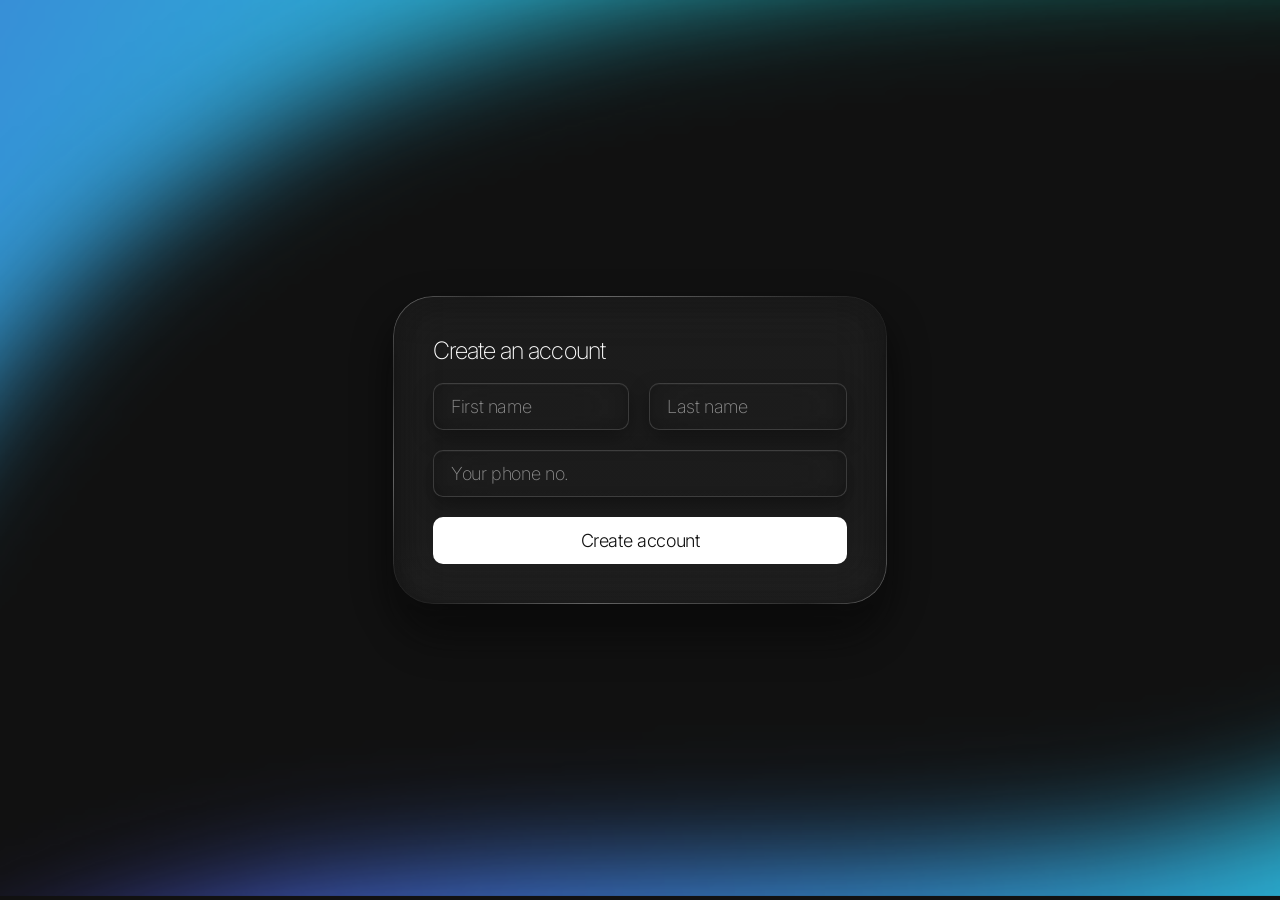
==== dashboard/login.html @ e7274708 "Added dashboard fe" ====
<!DOCTYPE html>
<html lang="en">
<head>
  <meta charset="UTF-8" />
  <meta name="viewport" content="width=device-width, initial-scale=1.0"/>
  <title>Emergency Contact</title>
  <link href="https://fonts.googleapis.com/css2?family=Inter" rel="stylesheet"/>
  <style>
    *, *::before, *::after { box-sizing: border-box; margin: 0; padding: 0;       font-family: 'Inter', sans-serif; font-weight: 200;}

    /* Introduction */
    body {
      display: flex;
      justify-content: center;
      align-items: center;
      width: 100vw;
      height: 100vh;
      background: url(Background.png) center / cover no-repeat;
      font-family: 'Inter', sans-serif;
      overflow: hidden;
    }

    .card {
      display: flex;
      position: relative;
      width: 494px;
      height: 308px;
      box-sizing: border-box;
      background:
        linear-gradient(0deg, rgba(131, 131, 131, 0.199) -79.46%, rgba(112, 112, 112, 0.12) 20.54%),
        linear-gradient(180deg, rgba(0, 0, 0, 0.01) 79.46%, rgba(255, 255, 255, 0.04) 179.46%);
      box-shadow:
        0 18px 40px rgba(0, 0, 0, 0.45),
        inset 0 1px 0 rgba(255, 255, 255, 0.035),
        inset 0 -8px 24px rgba(0, 0, 0, 0.18);
      backdrop-filter: blur(28px);
      border-radius: 40px;
      transform-style: preserve-3d;
      will-change: transform, box-shadow;
      z-index: 4;
    }

    .card::before {
      content: '';
      position: absolute;
      inset: 0;
      border-radius: 40px;
      padding: clamp(0.6px, 0.15vw, 1px);
      background:
        linear-gradient(0deg, rgba(0, 0, 0, 0.15) 0%, rgba(0, 0, 0, 0.15) 100%),
        linear-gradient(135deg, rgba(255, 255, 255, 0.4) 0%, transparent 10%),
        linear-gradient(315deg, rgba(255, 255, 255, 0.4) 0%, transparent 10%),
        linear-gradient(90deg, transparent 0%, rgba(255, 255, 255, 0.4) 40%, transparent 100%),
        linear-gradient(0deg, transparent 0%, rgba(255, 255, 255, 0.4) 40%, transparent 100%);
      -webkit-mask:
        linear-gradient(#fff 0 0) content-box,
        linear-gradient(#fff 0 0);
      -webkit-mask-composite: xor;
      mask:
        linear-gradient(#fff 0 0) content-box,
        linear-gradient(#fff 0 0);
      mask-composite: exclude;
      pointer-events: none;
      z-index: 1;
    }

    .card::after {
      content: '';
      position: absolute;
      left: 6px;
      right: 6px;
      bottom: -6px;
      top: 6px;
      border-radius: 40px;
      background: transparent;
      box-shadow: 0 22px 38px rgba(10, 10, 10, 0.42);
      filter: blur(6px);
      transform: translateY(6px) scale(0.995);
      z-index: 0;
      pointer-events: none;
    }

    .card-title {
      position: absolute;
      width: 340px;
      left: calc(50% - 340px/2 - 37px);
      top: 40px;
      font-weight: 200;
      font-size: 24px;
      line-height: 29px;
      letter-spacing: -0.04em;
      color: #FFFFFF;
      white-space: nowrap;
      z-index: 2;
    }

    /* Entry fields container */
    .entry-fields {
      position: absolute;
      width: 414px;
      height: 114px;
      left: 40px;
      top: 87px;
      z-index: 2;
    }

    /* Shared input style */
    .input-field {
      position: absolute;
      height: 47px;
      background:
        linear-gradient(0deg, rgba(0, 0, 0, 0) -79.46%, rgba(0, 0, 0, 0.12) 20.54%),
        linear-gradient(180deg, rgba(0, 0, 0, 0.01) 79.46%, rgba(255, 255, 255, 0.04) 179.46%);
      border-radius: 10px;
      outline: none;
      font-family: 'Inter', sans-serif;
      font-weight: 200;
      font-size: 18px;
      line-height: 22px;
      letter-spacing: -0.02em;
      color: rgba(255,255,255,0.8);
      padding: 17px 17px;
      backdrop-filter: blur(28px);
      box-shadow:
        0 8px 20px rgba(0, 0, 0, 0.35),
        inset 0 1px 0 rgba(255, 255, 255, 0.035),
        inset 0 -4px 12px rgba(0, 0, 0, 0.12);
      border: 1px solid rgba(255, 255, 255, 0.15);
      transition: all 0.3s ease;
      transform-style: preserve-3d;
    }

    .input-field::placeholder {
      color: rgba(255,255,255,0.5);
    }

    .input-field:focus {
      outline: none;
      background:
        linear-gradient(0deg, rgba(0, 0, 0, 0) -79.46%, rgba(0, 0, 0, 0.15) 20.54%),
        linear-gradient(180deg, rgba(0, 0, 0, 0.01) 79.46%, rgba(255, 255, 255, 0.05) 179.46%);
      border: 1px solid rgba(255, 255, 255, 0.25);
      box-shadow:
        0 8px 20px rgba(0, 0, 0, 0.35),
        inset 0 1px 0 rgba(255, 255, 255, 0.04),
        inset 0 -4px 12px rgba(0, 0, 0, 0.15);
    }

    /* First name */
    .first-name {
      width: 196px;
      left: 0;
      top: 0;
    }

    /* Last name */
    .last-name {
      width: 198px;
      left: 216px; /* 969 - 753 */
      top: 0;
    }

    /* Phone */
    .phone-no {
      width: 414px;
      left: 0;
      top: 67px; /* 540 - 473 */
    }

    /* Create account button */
    .btn-create {
      position: absolute;
      display: flex;
      flex-direction: row;
      justify-content: center;
      align-items: center;
      gap: 10px;
      width: 414px;
      height: 47px;
      left: 40px;
      top: 221px;
      background: #FFFFFF;
      border-radius: 10px;
      border: none;
      cursor: pointer;
      font-family: 'Inter', sans-serif;
      font-weight: 300;
      font-size: 18px;
      line-height: 22px;
      letter-spacing: -0.02em;
      color: #111111;
      transition: opacity 0.2s;
      z-index: 2;
    }

    .btn-create:hover { opacity: 0.85; }
  </style>
</head>
<body>

  <div class="card">
    <span class="card-title">Create an account</span>

    <div class="entry-fields">
      <input class="input-field first-name" type="text" placeholder="First name" />
      <input class="input-field last-name"  type="text" placeholder="Last name" />
      <input class="input-field phone-no"   type="tel"  placeholder="Your phone no." />
    </div>

    <button class="btn-create" onclick="window.location.href='emergency contact.html'">Create account</button>
  </div>

</body>
</html>
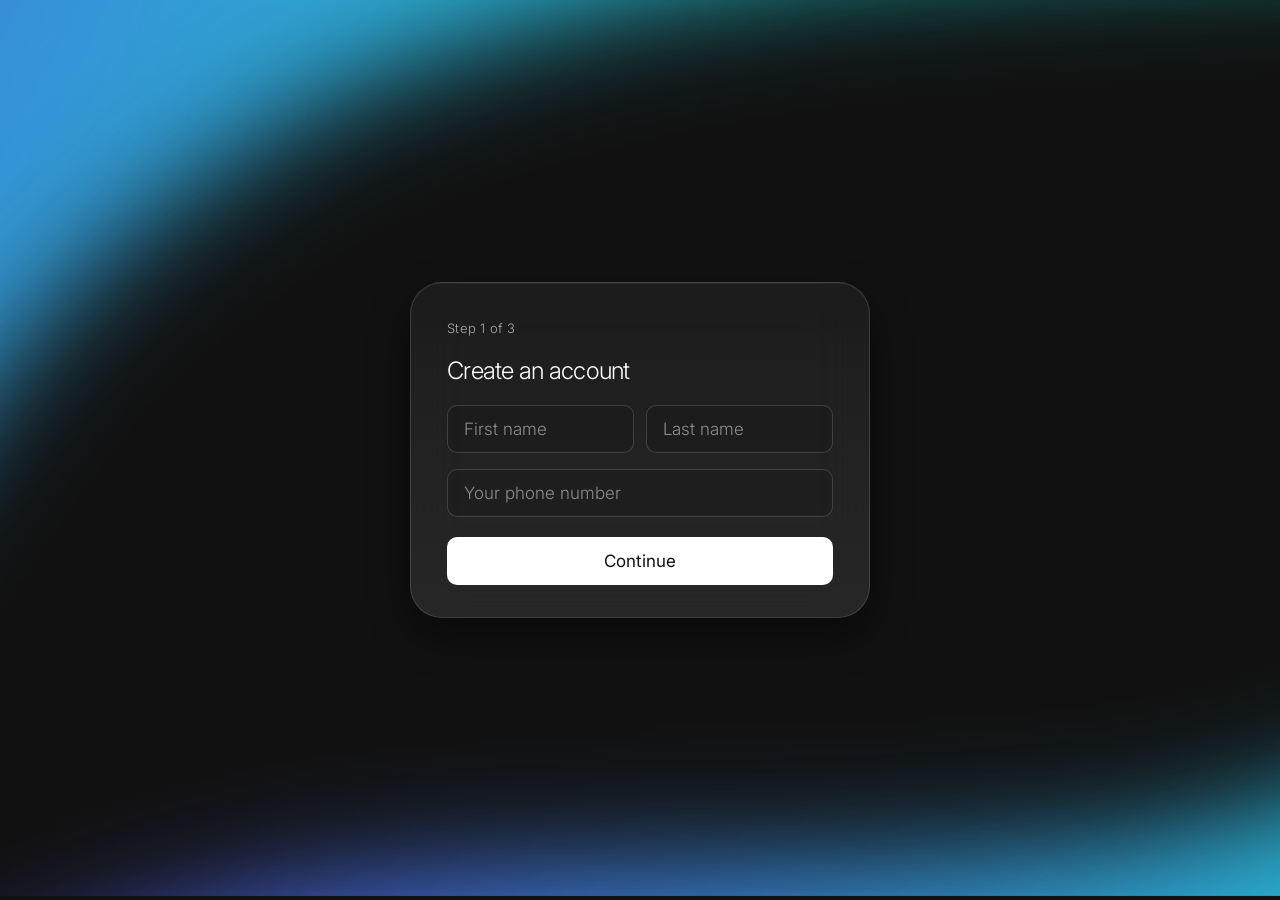
==== commit c3377c1f: "Refactor into one server with a guided camera/simulator flow - Dashboard flow: login -> emergency co" ====
--- a/dashboard/login.html
+++ b/dashboard/login.html
@@ -2,213 +2,23 @@
 <html lang="en">
 <head>
   <meta charset="UTF-8" />
-  <meta name="viewport" content="width=device-width, initial-scale=1.0"/>
-  <title>Emergency Contact</title>
-  <link href="https://fonts.googleapis.com/css2?family=Inter" rel="stylesheet"/>
-  <style>
-    *, *::before, *::after { box-sizing: border-box; margin: 0; padding: 0;       font-family: 'Inter', sans-serif; font-weight: 200;}
-
-    /* Introduction */
-    body {
-      display: flex;
-      justify-content: center;
-      align-items: center;
-      width: 100vw;
-      height: 100vh;
-      background: url(Background.png) center / cover no-repeat;
-      font-family: 'Inter', sans-serif;
-      overflow: hidden;
-    }
-
-    .card {
-      display: flex;
-      position: relative;
-      width: 494px;
-      height: 308px;
-      box-sizing: border-box;
-      background:
-        linear-gradient(0deg, rgba(131, 131, 131, 0.199) -79.46%, rgba(112, 112, 112, 0.12) 20.54%),
-        linear-gradient(180deg, rgba(0, 0, 0, 0.01) 79.46%, rgba(255, 255, 255, 0.04) 179.46%);
-      box-shadow:
-        0 18px 40px rgba(0, 0, 0, 0.45),
-        inset 0 1px 0 rgba(255, 255, 255, 0.035),
-        inset 0 -8px 24px rgba(0, 0, 0, 0.18);
-      backdrop-filter: blur(28px);
-      border-radius: 40px;
-      transform-style: preserve-3d;
-      will-change: transform, box-shadow;
-      z-index: 4;
-    }
-
-    .card::before {
-      content: '';
-      position: absolute;
-      inset: 0;
-      border-radius: 40px;
-      padding: clamp(0.6px, 0.15vw, 1px);
-      background:
-        linear-gradient(0deg, rgba(0, 0, 0, 0.15) 0%, rgba(0, 0, 0, 0.15) 100%),
-        linear-gradient(135deg, rgba(255, 255, 255, 0.4) 0%, transparent 10%),
-        linear-gradient(315deg, rgba(255, 255, 255, 0.4) 0%, transparent 10%),
-        linear-gradient(90deg, transparent 0%, rgba(255, 255, 255, 0.4) 40%, transparent 100%),
-        linear-gradient(0deg, transparent 0%, rgba(255, 255, 255, 0.4) 40%, transparent 100%);
-      -webkit-mask:
-        linear-gradient(#fff 0 0) content-box,
-        linear-gradient(#fff 0 0);
-      -webkit-mask-composite: xor;
-      mask:
-        linear-gradient(#fff 0 0) content-box,
-        linear-gradient(#fff 0 0);
-      mask-composite: exclude;
-      pointer-events: none;
-      z-index: 1;
-    }
-
-    .card::after {
-      content: '';
-      position: absolute;
-      left: 6px;
-      right: 6px;
-      bottom: -6px;
-      top: 6px;
-      border-radius: 40px;
-      background: transparent;
-      box-shadow: 0 22px 38px rgba(10, 10, 10, 0.42);
-      filter: blur(6px);
-      transform: translateY(6px) scale(0.995);
-      z-index: 0;
-      pointer-events: none;
-    }
-
-    .card-title {
-      position: absolute;
-      width: 340px;
-      left: calc(50% - 340px/2 - 37px);
-      top: 40px;
-      font-weight: 200;
-      font-size: 24px;
-      line-height: 29px;
-      letter-spacing: -0.04em;
-      color: #FFFFFF;
-      white-space: nowrap;
-      z-index: 2;
-    }
-
-    /* Entry fields container */
-    .entry-fields {
-      position: absolute;
-      width: 414px;
-      height: 114px;
-      left: 40px;
-      top: 87px;
-      z-index: 2;
-    }
-
-    /* Shared input style */
-    .input-field {
-      position: absolute;
-      height: 47px;
-      background:
-        linear-gradient(0deg, rgba(0, 0, 0, 0) -79.46%, rgba(0, 0, 0, 0.12) 20.54%),
-        linear-gradient(180deg, rgba(0, 0, 0, 0.01) 79.46%, rgba(255, 255, 255, 0.04) 179.46%);
-      border-radius: 10px;
-      outline: none;
-      font-family: 'Inter', sans-serif;
-      font-weight: 200;
-      font-size: 18px;
-      line-height: 22px;
-      letter-spacing: -0.02em;
-      color: rgba(255,255,255,0.8);
-      padding: 17px 17px;
-      backdrop-filter: blur(28px);
-      box-shadow:
-        0 8px 20px rgba(0, 0, 0, 0.35),
-        inset 0 1px 0 rgba(255, 255, 255, 0.035),
-        inset 0 -4px 12px rgba(0, 0, 0, 0.12);
-      border: 1px solid rgba(255, 255, 255, 0.15);
-      transition: all 0.3s ease;
-      transform-style: preserve-3d;
-    }
-
-    .input-field::placeholder {
-      color: rgba(255,255,255,0.5);
-    }
-
-    .input-field:focus {
-      outline: none;
-      background:
-        linear-gradient(0deg, rgba(0, 0, 0, 0) -79.46%, rgba(0, 0, 0, 0.15) 20.54%),
-        linear-gradient(180deg, rgba(0, 0, 0, 0.01) 79.46%, rgba(255, 255, 255, 0.05) 179.46%);
-      border: 1px solid rgba(255, 255, 255, 0.25);
-      box-shadow:
-        0 8px 20px rgba(0, 0, 0, 0.35),
-        inset 0 1px 0 rgba(255, 255, 255, 0.04),
-        inset 0 -4px 12px rgba(0, 0, 0, 0.15);
-    }
-
-    /* First name */
-    .first-name {
-      width: 196px;
-      left: 0;
-      top: 0;
-    }
-
-    /* Last name */
-    .last-name {
-      width: 198px;
-      left: 216px; /* 969 - 753 */
-      top: 0;
-    }
-
-    /* Phone */
-    .phone-no {
-      width: 414px;
-      left: 0;
-      top: 67px; /* 540 - 473 */
-    }
-
-    /* Create account button */
-    .btn-create {
-      position: absolute;
-      display: flex;
-      flex-direction: row;
-      justify-content: center;
-      align-items: center;
-      gap: 10px;
-      width: 414px;
-      height: 47px;
-      left: 40px;
-      top: 221px;
-      background: #FFFFFF;
-      border-radius: 10px;
-      border: none;
-      cursor: pointer;
-      font-family: 'Inter', sans-serif;
-      font-weight: 300;
-      font-size: 18px;
-      line-height: 22px;
-      letter-spacing: -0.02em;
-      color: #111111;
-      transition: opacity 0.2s;
-      z-index: 2;
-    }
-
-    .btn-create:hover { opacity: 0.85; }
-  </style>
+  <meta name="viewport" content="width=device-width, initial-scale=1.0" />
+  <title>Create Account</title>
+  <link href="https://fonts.googleapis.com/css2?family=Inter:wght@200;300;400;500&display=swap" rel="stylesheet" />
+  <link href="style.css" rel="stylesheet" />
 </head>
 <body>
-
-  <div class="card">
-    <span class="card-title">Create an account</span>
-
-    <div class="entry-fields">
-      <input class="input-field first-name" type="text" placeholder="First name" />
-      <input class="input-field last-name"  type="text" placeholder="Last name" />
-      <input class="input-field phone-no"   type="tel"  placeholder="Your phone no." />
+  <form class="card" novalidate>
+    <span class="step">Step 1 of 3</span>
+    <h1>Create an account</h1>
+    <div class="row">
+      <input id="firstName" placeholder="First name" autocomplete="given-name" required />
+      <input id="lastName" placeholder="Last name" autocomplete="family-name" />
     </div>
-
-    <button class="btn-create" onclick="window.location.href='emergency contact.html'">Create account</button>
-  </div>
-
+    <input id="phone" type="tel" placeholder="Your phone number" autocomplete="tel" required />
+    <div class="actions"><button type="submit">Continue</button></div>
+  </form>
+  <script src="api.js"></script>
+  <script>bindPersonForm('driver', 'contact.html');</script>
 </body>
 </html>
--- a/dashboard/style.css
+++ b/dashboard/style.css
@@ -0,0 +1,138 @@
+/* Shared look for every dashboard page: a frosted card over the background image */
+:root {
+  --text: #ffffff;
+  --muted: rgba(255, 255, 255, 0.62);
+  --field: rgba(0, 0, 0, 0.14);
+  --field-border: rgba(255, 255, 255, 0.16);
+  --field-focus: rgba(255, 255, 255, 0.34);
+  --button: #ffffff;
+  --button-text: #111111;
+  --normal: #2ea043;
+  --mild: #c8a014;
+  --high: #e66e14;
+  --critical: #d72828;
+}
+
+*, *::before, *::after { box-sizing: border-box; margin: 0; padding: 0; }
+
+body {
+  min-height: 100vh;
+  display: flex;
+  align-items: center;
+  justify-content: center;
+  padding: 24px 16px;
+  background: #0b0d10 url(Background.png) center / cover no-repeat fixed;
+  color: var(--text);
+  font: 300 16px/1.45 'Inter', system-ui, sans-serif;
+}
+
+.card {
+  width: min(460px, 100%);
+  display: flex;
+  flex-direction: column;
+  gap: 16px;
+  padding: 36px 36px 32px;
+  border-radius: 32px;
+  border: 1px solid rgba(255, 255, 255, 0.14);
+  background: linear-gradient(0deg, rgba(131, 131, 131, 0.2), rgba(112, 112, 112, 0.12));
+  box-shadow: 0 18px 40px rgba(0, 0, 0, 0.45), inset 0 1px 0 rgba(255, 255, 255, 0.04);
+  backdrop-filter: blur(28px);
+  -webkit-backdrop-filter: blur(28px);
+}
+.card.wide { width: min(560px, 100%); }
+
+.step { font-size: 13px; color: var(--muted); letter-spacing: 0.02em; }
+h1 { font-size: 24px; font-weight: 300; letter-spacing: -0.03em; }
+.hint { font-size: 14px; color: var(--muted); }
+.error { font-size: 14px; color: #ffb4a8; min-height: 1.2em; }
+
+.row { display: flex; gap: 12px; }
+.row > * { flex: 1; min-width: 0; }
+
+input {
+  width: 100%;
+  height: 48px;
+  padding: 0 16px;
+  border-radius: 10px;
+  border: 1px solid var(--field-border);
+  background: var(--field);
+  color: var(--text);
+  font: inherit;
+  font-size: 17px;
+  outline: none;
+  transition: border-color 0.2s;
+}
+input::placeholder { color: rgba(255, 255, 255, 0.5); }
+input:focus { border-color: var(--field-focus); }
+input.invalid { border-color: #ffb4a8; }
+
+.actions { display: flex; gap: 12px; margin-top: 4px; }
+button, .button {
+  flex: 1;
+  height: 48px;
+  border: none;
+  border-radius: 10px;
+  background: var(--button);
+  color: var(--button-text);
+  font: inherit;
+  font-size: 17px;
+  font-weight: 400;
+  cursor: pointer;
+  text-align: center;
+  text-decoration: none;
+  line-height: 48px;
+  transition: opacity 0.2s;
+}
+button:hover, .button:hover { opacity: 0.86; }
+button:disabled { opacity: 0.45; cursor: default; }
+button.secondary, .button.secondary {
+  background: rgba(255, 255, 255, 0.1);
+  color: var(--text);
+  border: 1px solid var(--field-border);
+}
+
+/* Module picker (start.html) */
+.modules { display: flex; gap: 12px; }
+.module {
+  flex: 1;
+  display: flex;
+  flex-direction: column;
+  gap: 6px;
+  padding: 16px;
+  border-radius: 14px;
+  border: 1px solid var(--field-border);
+  background: var(--field);
+  cursor: pointer;
+  user-select: none;
+  transition: border-color 0.2s, background 0.2s;
+}
+.module input { display: none; }
+.module strong { font-weight: 500; font-size: 17px; }
+.module span { font-size: 13px; color: var(--muted); }
+.module:has(input:checked) { border-color: rgba(255, 255, 255, 0.7); background: rgba(255, 255, 255, 0.12); }
+.module .tick { align-self: flex-end; width: 18px; height: 18px; border-radius: 50%; border: 1px solid var(--field-border); margin-bottom: -12px; }
+.module:has(input:checked) .tick { background: #fff; box-shadow: inset 0 0 0 4px #333; }
+
+/* Live monitor (monitor.html) */
+.score { display: flex; align-items: baseline; justify-content: space-between; }
+.score-value { font-size: 64px; font-weight: 200; letter-spacing: -0.04em; line-height: 1; }
+.badge { padding: 4px 12px; border-radius: 999px; font-size: 14px; font-weight: 500; background: rgba(255, 255, 255, 0.14); }
+.badge.NORMAL { background: var(--normal); }
+.badge.MILD { background: var(--mild); }
+.badge.HIGH { background: var(--high); }
+.badge.CRITICAL { background: var(--critical); }
+.bar { height: 8px; border-radius: 4px; background: rgba(255, 255, 255, 0.14); overflow: hidden; }
+.bar > div { height: 100%; width: 0; background: var(--normal); transition: width 0.5s, background 0.5s; }
+.status { display: grid; grid-template-columns: auto 1fr; gap: 6px 16px; font-size: 14px; }
+.status dt { color: var(--muted); }
+.dot { display: inline-block; width: 8px; height: 8px; border-radius: 50%; margin-right: 8px; background: rgba(255, 255, 255, 0.35); }
+.dot.ok { background: var(--normal); }
+.dot.warn { background: var(--mild); }
+.dot.bad { background: var(--critical); }
+.banner { padding: 10px 14px; border-radius: 10px; background: rgba(215, 40, 40, 0.85); font-size: 14px; }
+[hidden] { display: none !important; }
+
+@media (max-width: 480px) {
+  .card { padding: 28px 20px 24px; border-radius: 24px; }
+  .modules, .row { flex-direction: column; }
+}
